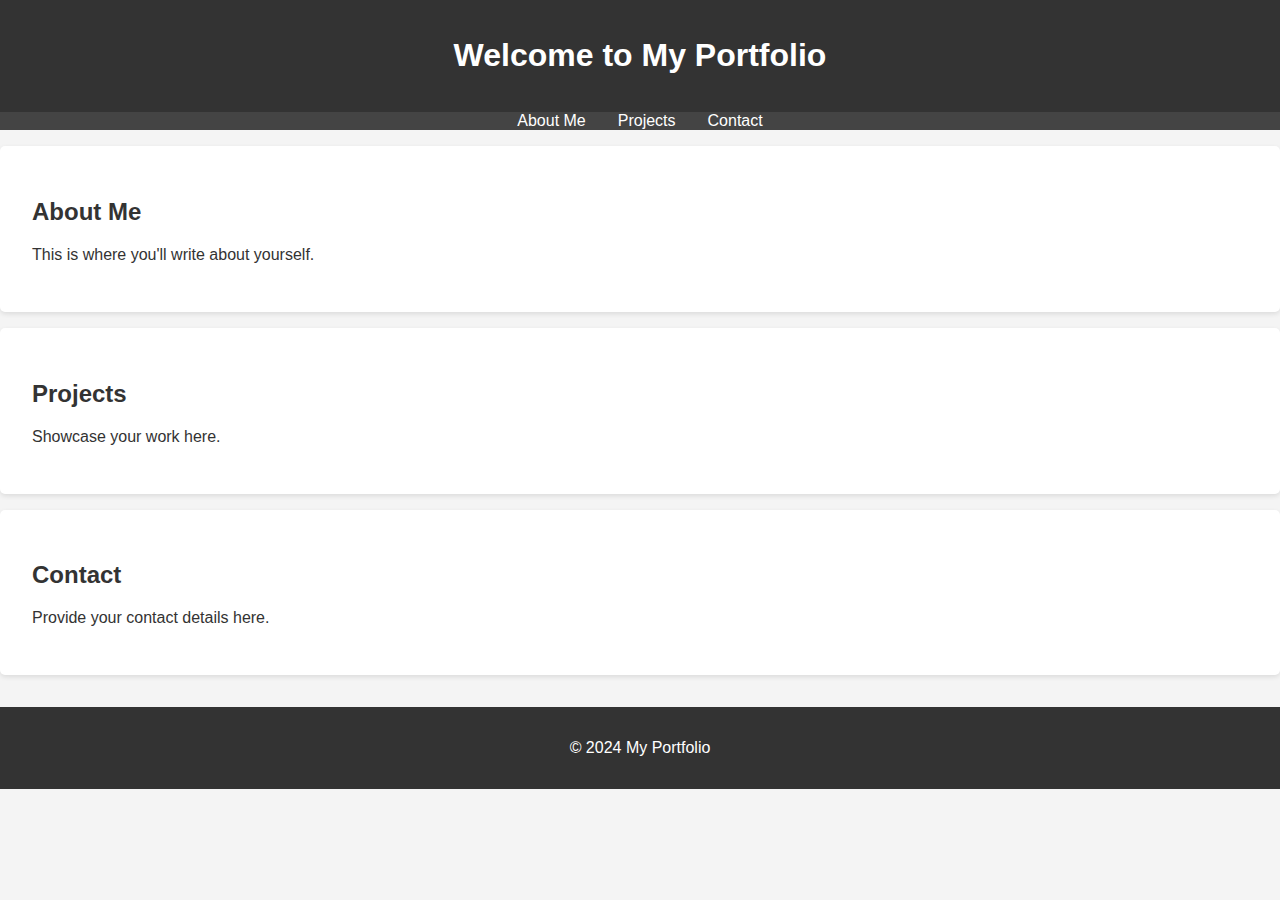
==== index.html @ e0c1cb02 "Track large files with Git LFS" ====
<!DOCTYPE html>
<html lang="en">
<head>
    <meta charset="UTF-8">
    <meta name="viewport" content="width=device-width, initial-scale=1.0">
    <title>My Portfolio</title>
    <link rel="stylesheet" href="style.css">
</head>
<body>
    <header>
        <h1>Welcome to My Portfolio</h1>
    </header>
    <nav>
        <ul>
            <li><a href="#about">About Me</a></li>
            <li><a href="#projects">Projects</a></li>
            <li><a href="#contact">Contact</a></li>
        </ul>
    </nav>
    <section id="about">
        <h2>About Me</h2>
        <p>This is where you'll write about yourself.</p>
    </section>
    <section id="projects">
        <h2>Projects</h2>
        <p>Showcase your work here.</p>
    </section>
    <section id="contact">
        <h2>Contact</h2>
        <p>Provide your contact details here.</p>
    </section>
    <footer>
        <p>&copy; 2024 My Portfolio</p>
    </footer>
</body>
</html>
---- style.css ----
body {
    font-family: Arial, sans-serif;
    margin: 0;
    padding: 0;
    background-color: #f4f4f4;
    color: #333;
}

header {
    background-color: #333;
    color: #fff;
    padding: 1rem 0;
    text-align: center;
}

nav ul {
    list-style: none;
    padding: 0;
    display: flex;
    justify-content: center;
    background-color: #444;
    margin: 0;
}

nav ul li {
    margin: 0 1rem;
}

nav ul li a {
    color: #fff;
    text-decoration: none;
}

section {
    padding: 2rem;
    margin: 1rem 0;
    background: #fff;
    border-radius: 5px;
    box-shadow: 0 2px 5px rgba(0, 0, 0, 0.1);
}

footer {
    text-align: center;
    padding: 1rem 0;
    background-color: #333;
    color: #fff;
    margin-top: 2rem;
}
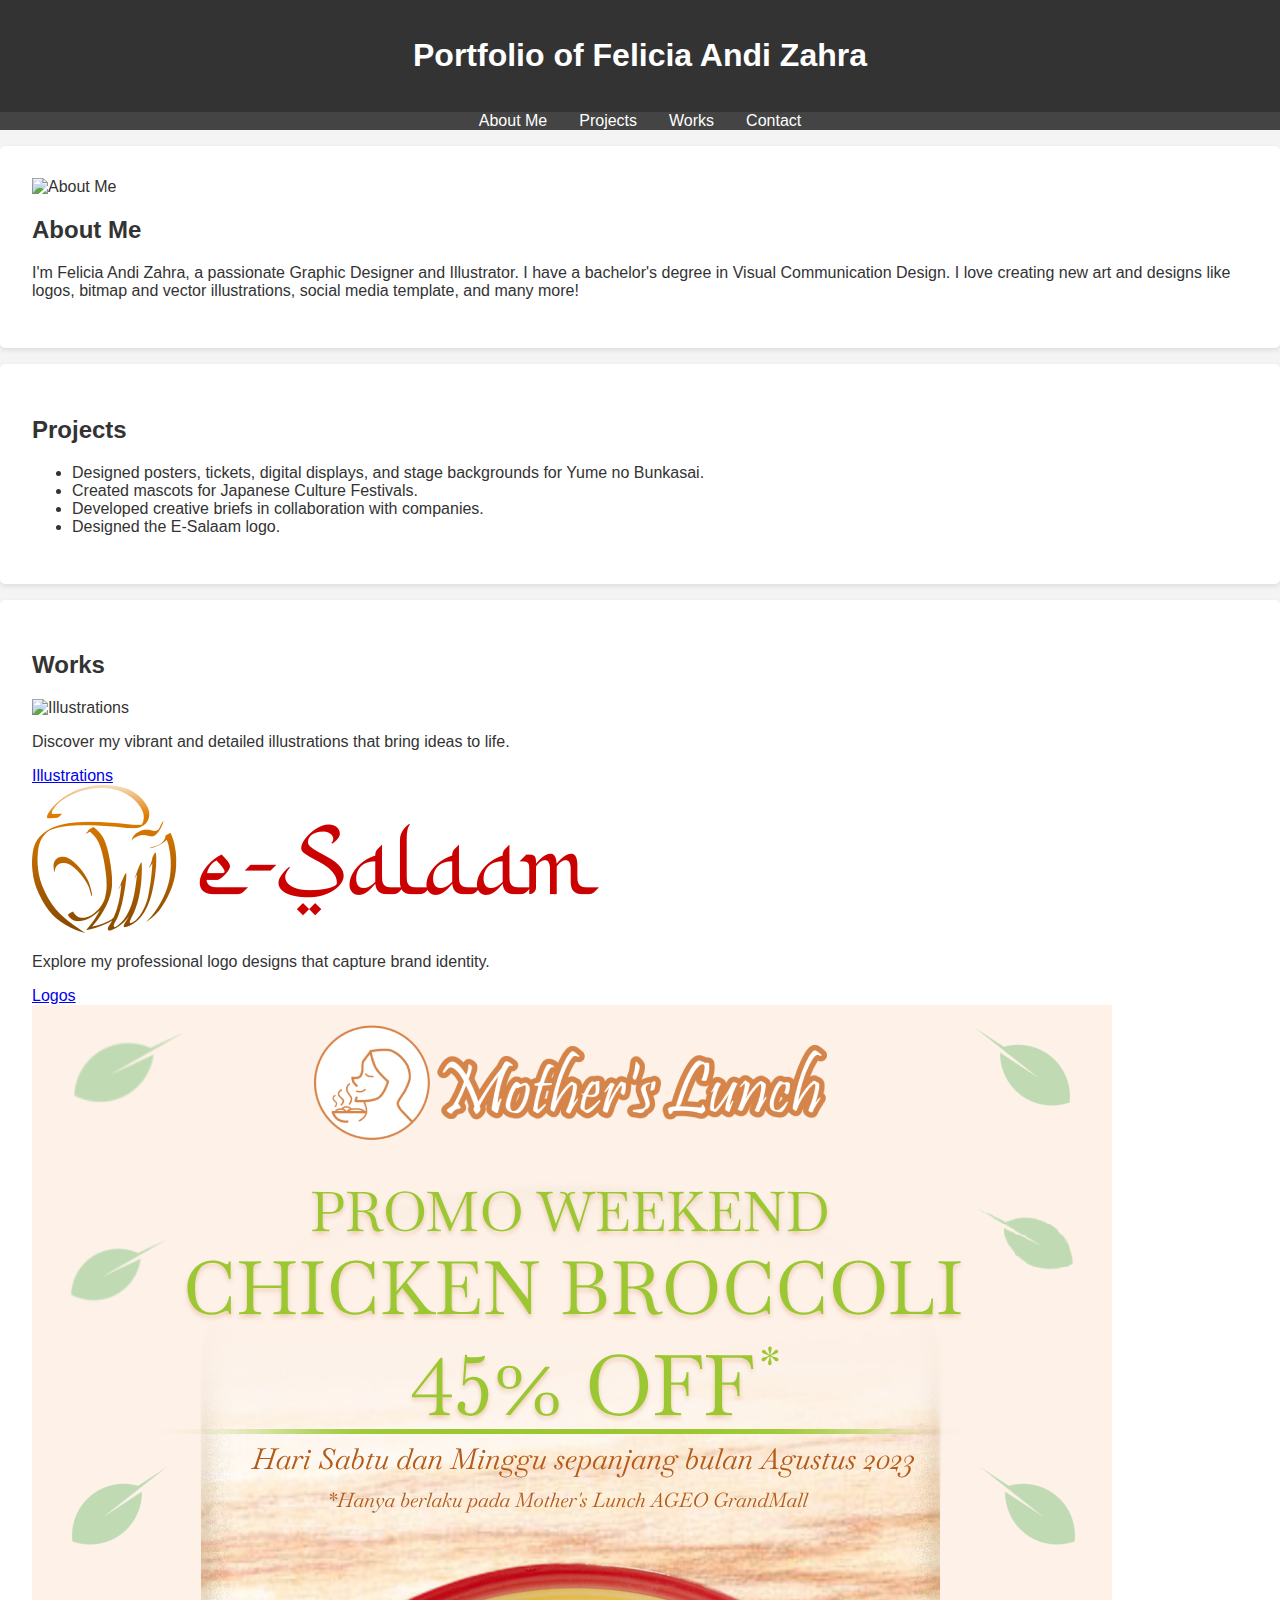
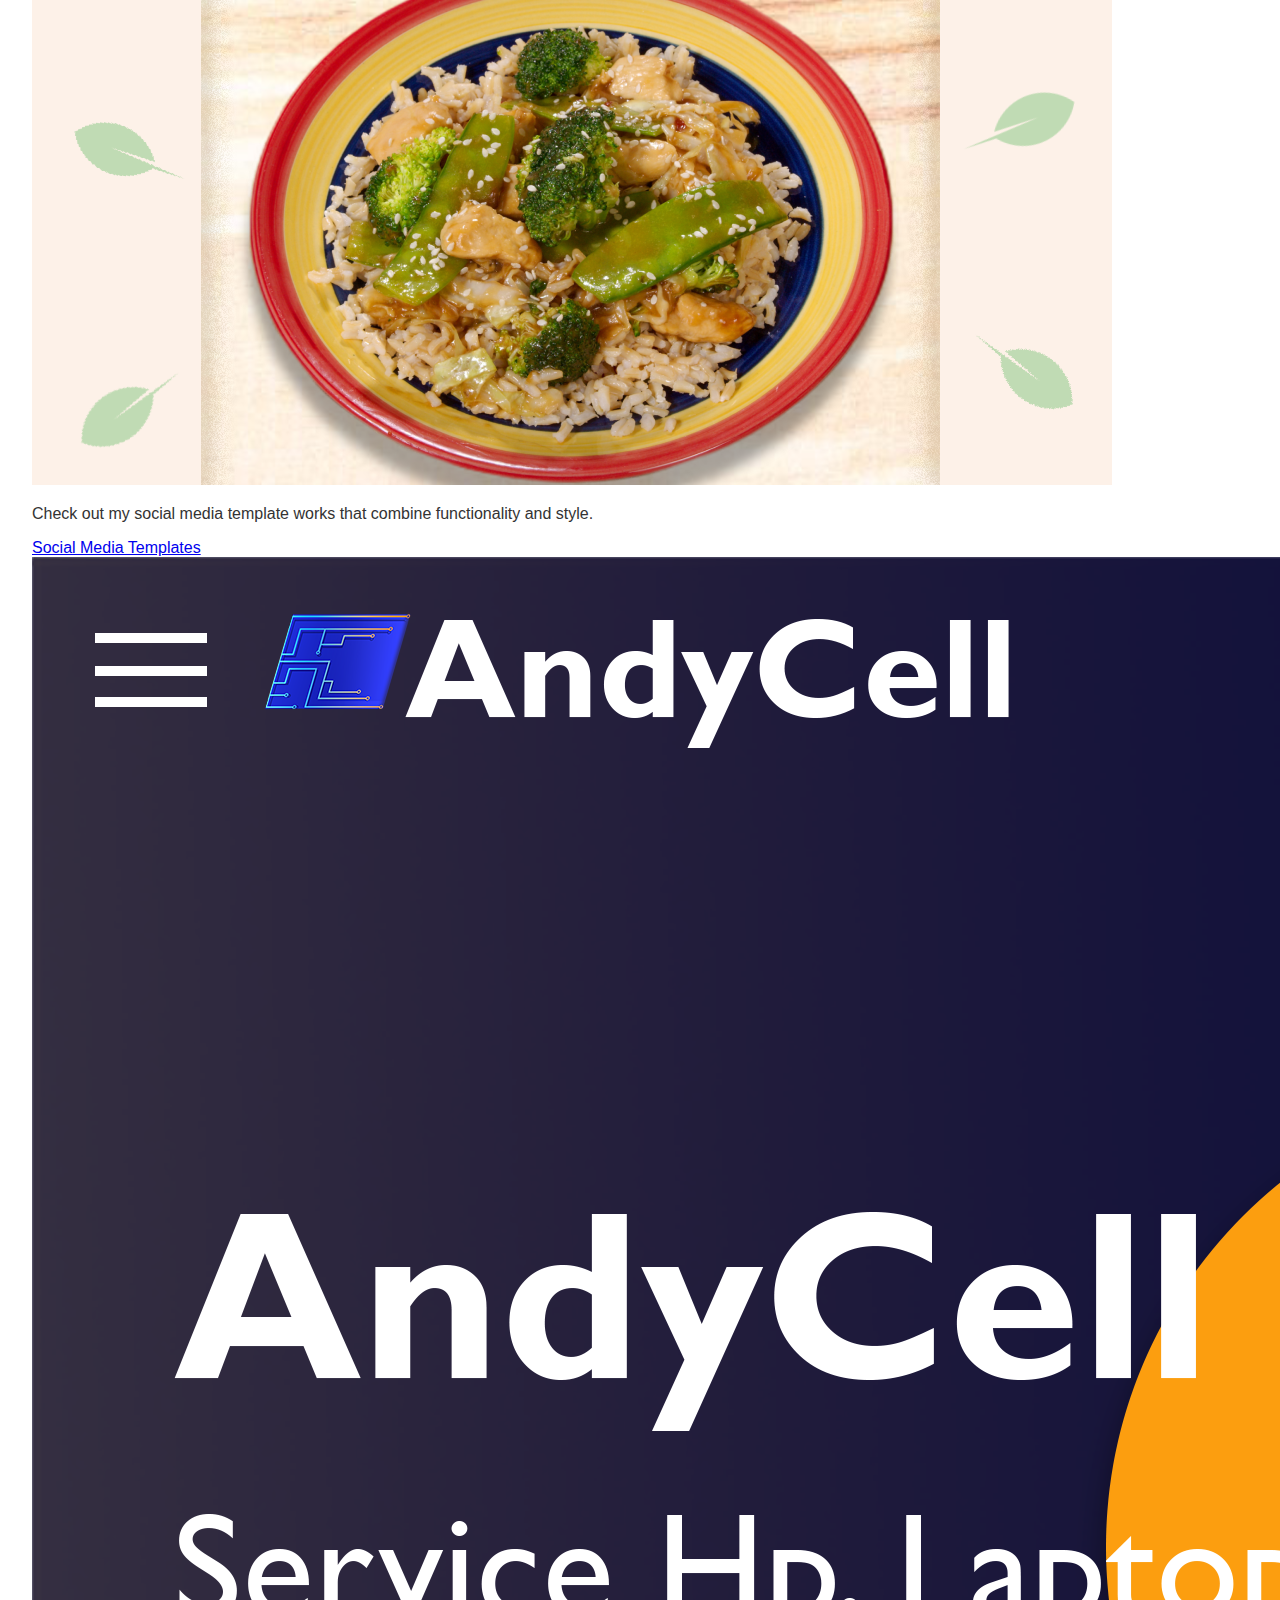
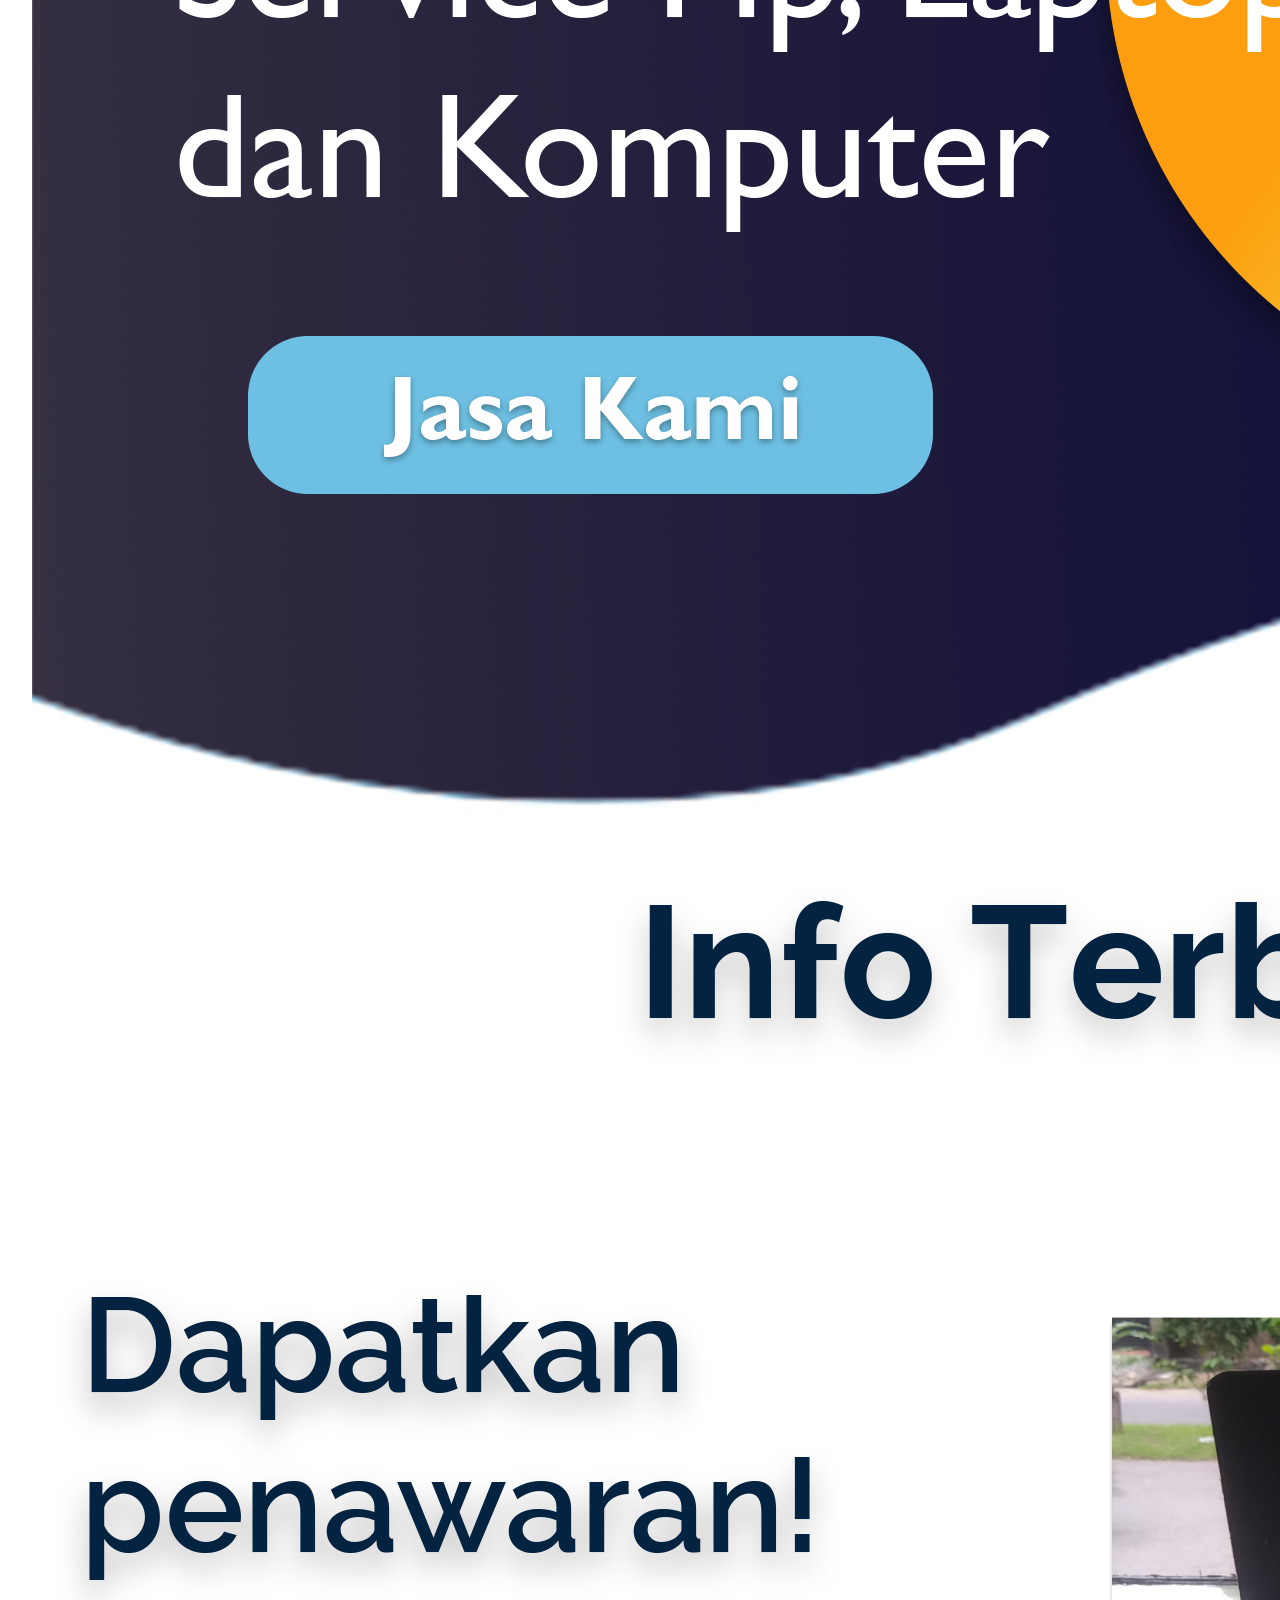
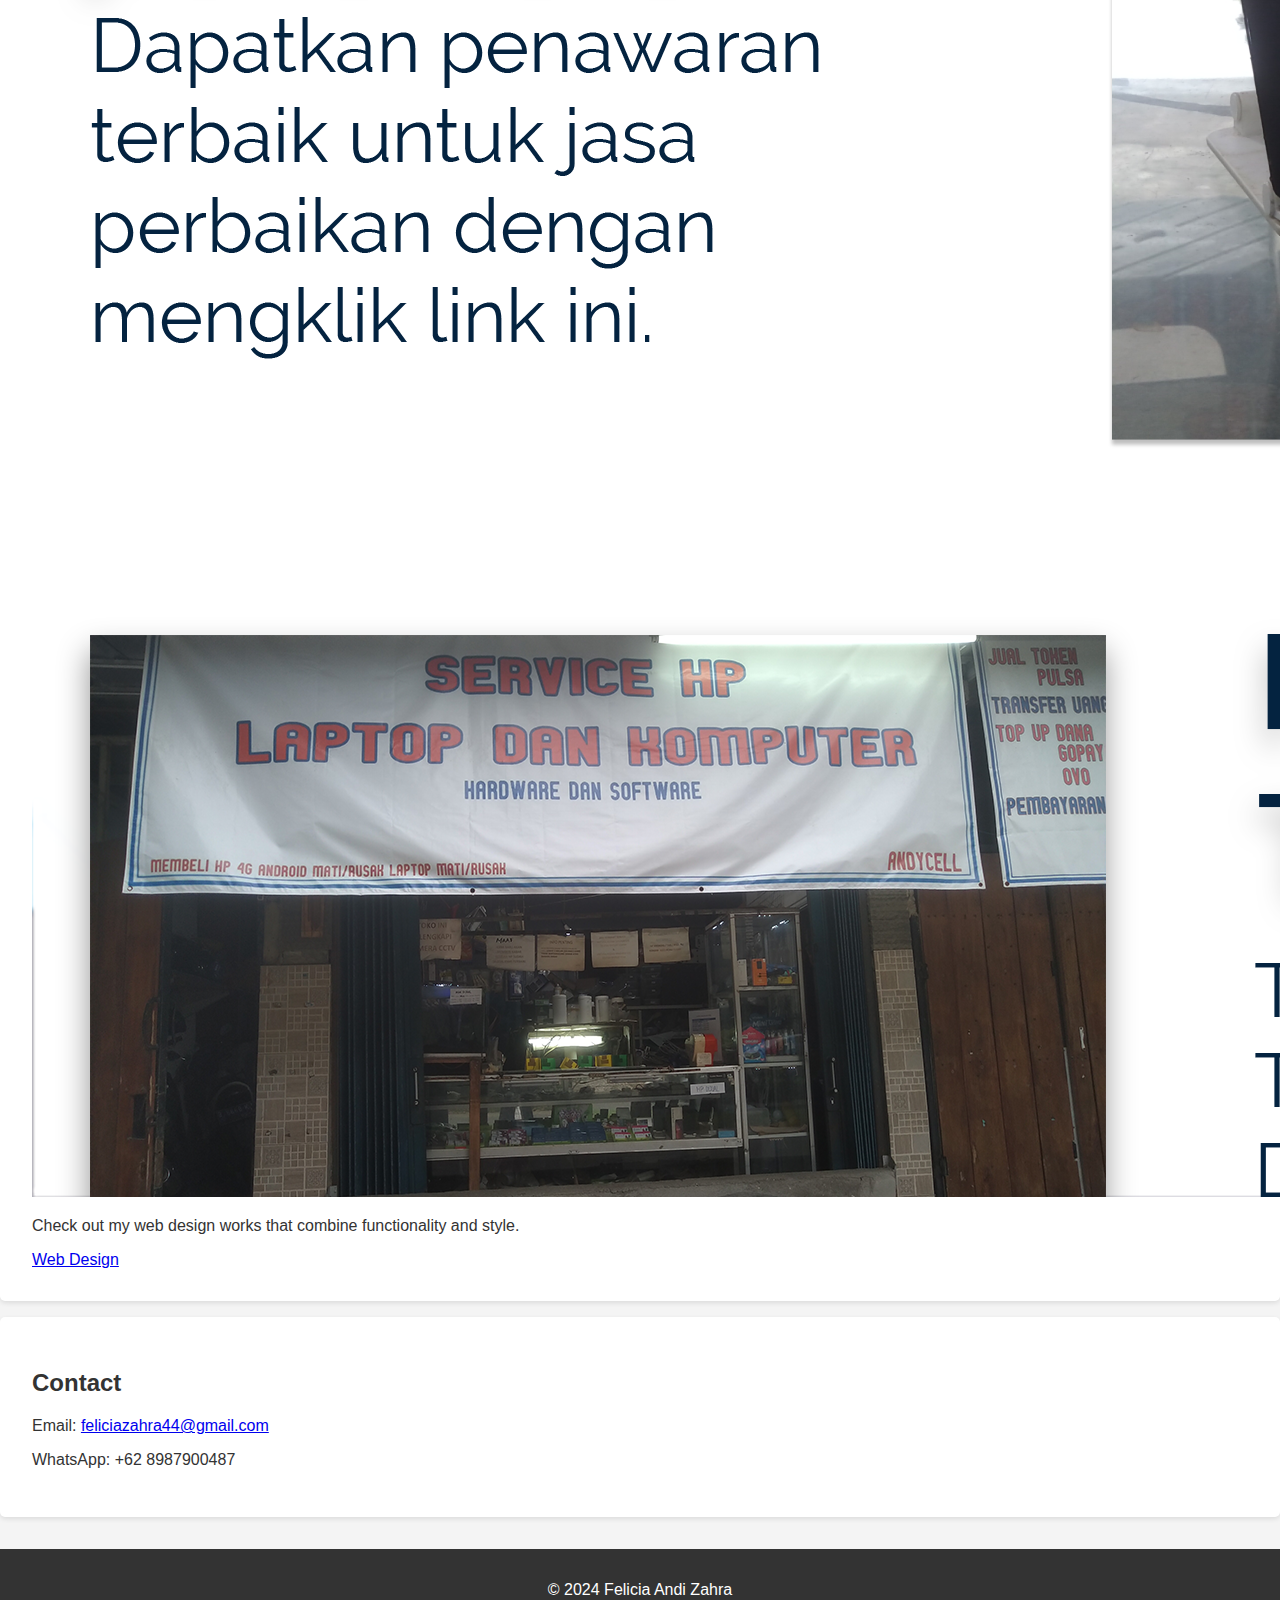
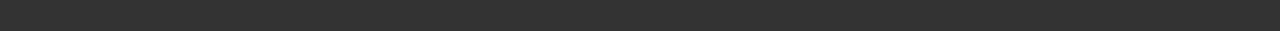
==== commit 02056028: "Update index.html" ====
--- a/index.html
+++ b/index.html
@@ -5,32 +5,81 @@
     <meta name="viewport" content="width=device-width, initial-scale=1.0">
     <title>My Portfolio</title>
     <link rel="stylesheet" href="style.css">
+    <link rel="preconnect" href="https://fonts.googleapis.com">
+    <link rel="preconnect" href="https://fonts.gstatic.com" crossorigin>
+    <link href="https://fonts.googleapis.com/css2?family=Lato:ital,wght@0,100;0,300;0,400;0,700;0,900;1,100;1,300;1,400;1,700;1,900&family=Parkinsans:wght@300..800&display=swap" rel="stylesheet">
 </head>
 <body>
     <header>
-        <h1>Welcome to My Portfolio</h1>
+        <h1 class="main-header">Portfolio of Felicia Andi Zahra</h1>
     </header>
     <nav>
         <ul>
             <li><a href="#about">About Me</a></li>
             <li><a href="#projects">Projects</a></li>
+            <li><a href="#works">Works</a></li>
             <li><a href="#contact">Contact</a></li>
         </ul>
     </nav>
-    <section id="about">
-        <h2>About Me</h2>
-        <p>This is where you'll write about yourself.</p>
+    <main>
+        <section id="about">
+            <div class="about-container">
+                <div class="about-image">
+                    <img src="Felicia Andi Zahra.jpg" alt="About Me">
+                </div>
+                <div class="about-text">
+                    <h2>About Me</h2>
+                    <p>
+                        I'm Felicia Andi Zahra, a passionate Graphic Designer and Illustrator. I have a bachelor's degree in Visual Communication Design. I love creating new art and designs like logos, bitmap and vector illustrations, social media template, and many more!
+                    </p>
+                </div>
+            </div>
+        </section>
+        <section id="projects">
+            <h2>Projects</h2>
+            <ul>
+                <li>Designed <span class="keyword">posters, tickets, digital displays, and stage backgrounds</span> for Yume no Bunkasai.</li>
+                <li>Created <span class="keyword">mascots</span> for Japanese Culture Festivals.</li>
+                <li>Developed <span class="keyword">creative briefs</span> in collaboration with companies.</li>
+                <li>Designed the E-Salaam <span class="keyword">logo</span>.</li>
+            </ul>
+        </section>
+        
+        <section id="works">
+        <h2>Works</h2>
+        <div class="project-category">
+            <img src="source/illust/bitmap/Evil.png" alt="Illustrations" class="category-image">
+            <p class="category-description">Discover my vibrant and detailed illustrations that bring ideas to life.</p>
+            <a href="illustrations.html" class="category-button">Illustrations</a>
+        </div>
+    
+        <div class="project-category">
+            <img src="source/logos/Logo ESalaam.png" alt="Logos" class="category-image">
+            <p class="category-description">Explore my professional logo designs that capture brand identity.</p>
+            <a href="logos.html" class="category-button">Logos</a>
+        </div>
+        <div class="project-category">
+            <img src="source\sosmed\igmother.png" alt="Social Media Templates" class="category-image">
+            <p class="category-description">Check out my social media template works that combine functionality and style.</p>
+            <a href="Social Media.html" class="category-button">Social Media Templates</a>
+        </div>
+
+        <div class="project-category">
+            <img src="source/UI/land dkv3.png" alt="Web Design" class="category-image">
+            <p class="category-description">Check out my web design works that combine functionality and style.</p>
+            <a href="WebDesign.html" class="category-button">Web Design</a>
+        </div>
     </section>
-    <section id="projects">
-        <h2>Projects</h2>
-        <p>Showcase your work here.</p>
+            </div>
     </section>
-    <section id="contact">
+        <section id="contact">
         <h2>Contact</h2>
-        <p>Provide your contact details here.</p>
+        <p>Email: <a href="mailto:feliciazahra44@gmail.com" class="contact-link">feliciazahra44@gmail.com</a></p>
+        <p>WhatsApp: +62 8987900487</p>
     </section>
+</main>
     <footer>
-        <p>&copy; 2024 My Portfolio</p>
+        <p>&copy; 2024 Felicia Andi Zahra</p>
     </footer>
 </body>
-</html>+</html>
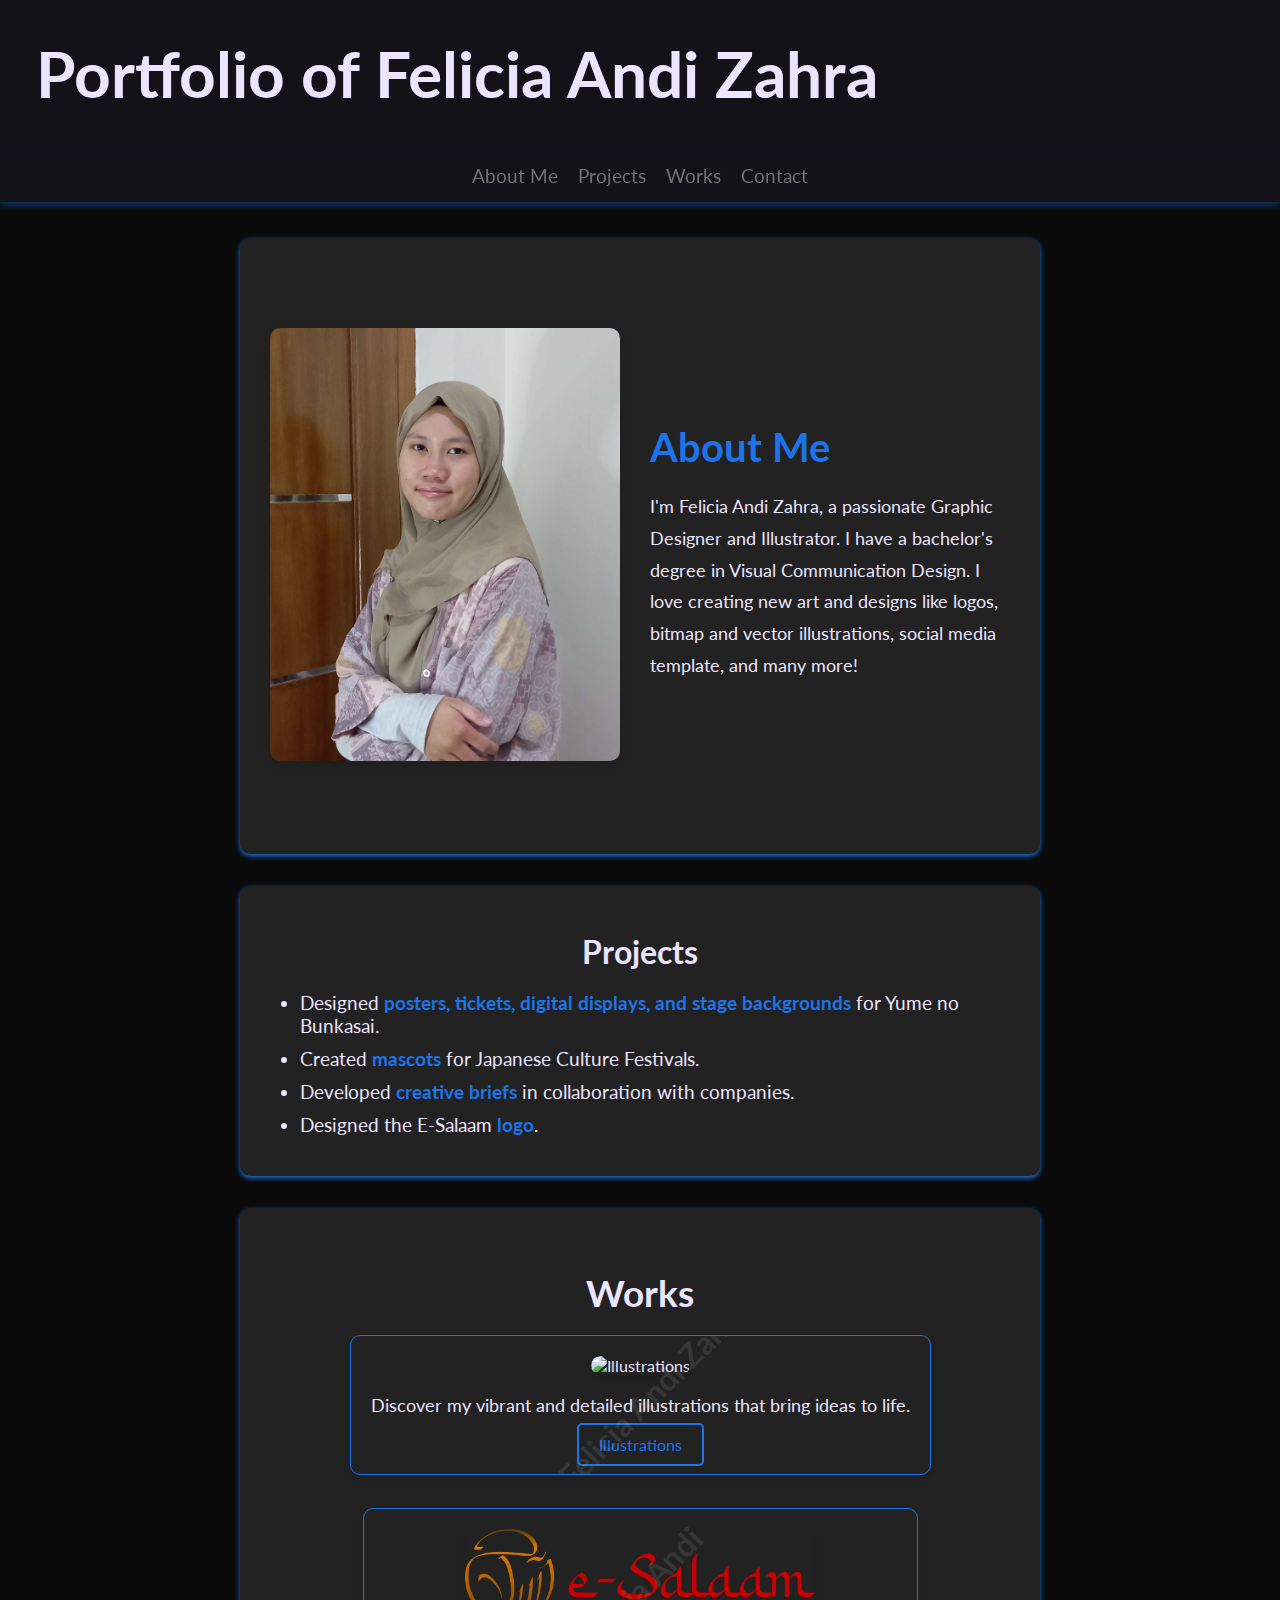
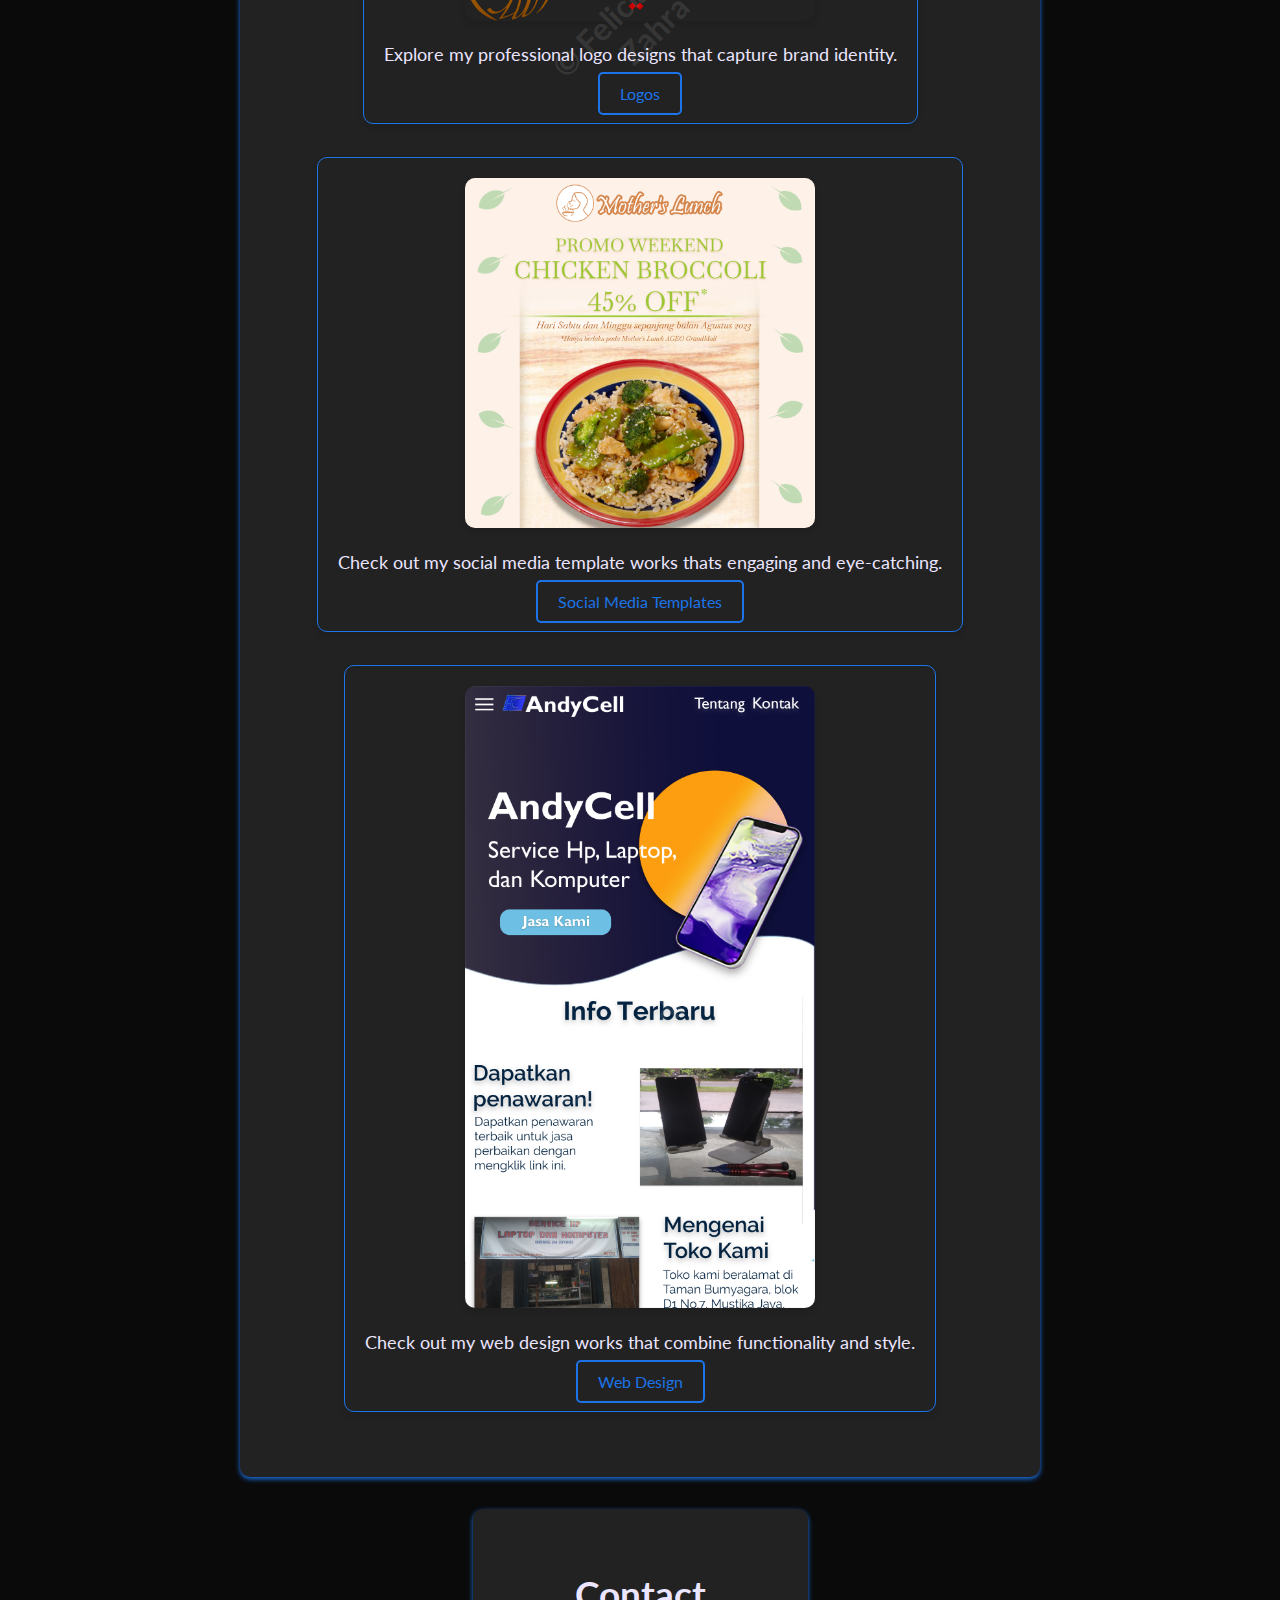
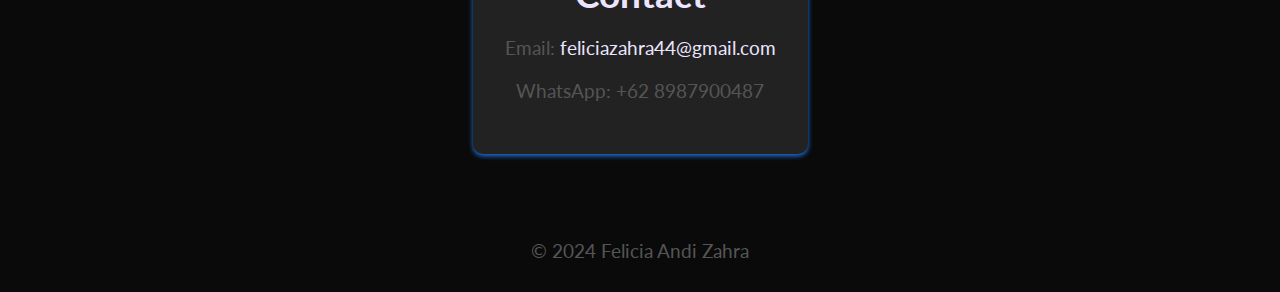
==== commit ae7fd6c5: "Update index.html" ====
--- a/index.html
+++ b/index.html
@@ -60,7 +60,7 @@
         </div>
         <div class="project-category">
             <img src="source\sosmed\igmother.png" alt="Social Media Templates" class="category-image">
-            <p class="category-description">Check out my social media template works that combine functionality and style.</p>
+            <p class="category-description">Check out my social media template works thats engaging and eye-catching.</p>
             <a href="Social Media.html" class="category-button">Social Media Templates</a>
         </div>
 
--- a/style.css
+++ b/style.css
@@ -1,48 +1,489 @@
 body {
-    font-family: Arial, sans-serif;
+    font-family: Lato, sans-serif;
     margin: 0;
     padding: 0;
-    background-color: #f4f4f4;
-    color: #333;
-}
-
+    background-color: #0a0a0a;
+    color: #ece5ff;
+}
 header {
-    background-color: #333;
-    color: #fff;
-    padding: 1rem 0;
-    text-align: center;
+    background-color: #121218;
+    color: #ece5ff;
+    padding: 20px;
+    box-shadow: 0 0 8px #1c74e8;
+}
+header h1 {
+    text-align: left;
+    margin: 1rem;
+    font-size: 4rem;
+    font-weight: bold;
+    line-height: 1.2;
+}
+main {
+    display: flex;
+    flex-direction: column;
+    align-items: center;
+    margin: 0 auto;
+    max-width: 800px;
+    padding: 20px;
+}
+/* Keyframes for the animation */
+@keyframes slideInFromRight {
+    from {
+        transform: translateX(100%);
+        opacity: 0;
+    }
+    to {
+        transform: translateX(0);
+        opacity: 1;
+    }
+}
+
+/* Applying the animation to the main header */
+.main-header {
+    animation: slideInFromRight 0.7s ease-out;
+}
+
+nav {
+    background-color: #121218;
+    padding: 15px 20px; 
+    box-shadow: 0 4px 6px #2081ff53;
+    position: sticky;
+    top: 0; 
+    z-index: 10; 
 }
 
 nav ul {
     list-style: none;
+    display: flex; 
+    justify-content: center; 
+    margin: 0;
     padding: 0;
-    display: flex;
+}
+
+nav ul li {
+    margin: 0 10px; 
+}
+
+nav ul li a {
+    text-decoration: none;
+    color: #727272;
+    font-size: 1.2rem; 
+}
+
+nav ul li a:hover {
+    color: #1c74e8; 
+}
+/* About Section Styling */
+#about {
+    padding: 80px 20px;
+    background-color: #222222; /* Light background */
+}
+
+.about-container {
+    display: flex;
+    align-items: center;
     justify-content: center;
-    background-color: #444;
+    max-width: 1200px;
+    margin: 0 auto;
+    flex-wrap: wrap; /* Makes it responsive */
+}
+
+.about-image {
+    flex: 1;
+    text-align: center; /* Center the image */
+    padding: 10px;
+}
+
+.about-image img {
+    max-width: 100%;
+    border-radius: 10px; /* Smooth edges */
+    box-shadow: 0 4px 8px rgba(0, 0, 0, 0.1); /* Subtle shadow */
+}
+
+.about-text {
+    flex: 1;
+    padding: 20px;
+    color: #333; /* Dark text */
+}
+
+.about-text h2 {
+    font-size: 2.5rem;
+    margin-bottom: 20px;
+    color: #1c74e8; /* Accent color for the heading */
+    text-align: left;
+}
+
+.about-text p {
+    font-size: 1.1rem;
+    line-height: 1.8;
+    text-align: left;
+    color: #ece5ff; /* Subtle gray text */
+}
+#projects {
+    padding: 20px;
+    background-color: #222222; /* Adjust to match your site's theme */
+}
+
+#projects h2 {
+    font-size: 2rem;
+    color: #ece5ff;
+}
+
+#projects ul {
+    margin: 20px 0;
+    text-align: left;
+    padding-left: 40px; /* Indent the bullet points */
+}
+
+#projects li {
+    text-align: left;
+    font-size: 1.2rem;
+    color: #ece5ff;
+    margin-bottom: 10px;
+}
+.keyword {
+    color: #1c74e8;
+    font-weight: bold; /* Optional for emphasis */
+}
+
+.project-categories {
+    display: flex;
+    justify-content: center;
+    gap: 20px;
+    margin: 20px 0;
+}
+
+.category-link {
+    text-decoration: none;
+    font-size: 1.5rem;
+    color: #1c74e8;
+    padding: 10px 20px;
+    border: 2px solid #1c74e8;
+    border-radius: 5px;
+    transition: background-color 0.3s, color 0.3s;
+}
+
+.category-link:hover {
+    background-color: #1c74e8;
+    color: white;
+}
+h2 {
+    font-size: 2.3rem;
+    margin-bottom: 20px;
+}
+/* Layout for Project Categories */
+.project-category {
+    position: relative;
+    display: inline-block;
+    overflow: hidden;
+    align-items: center; /* Vertically center content */
+    gap: 20px; /* Space between image and text */
+    margin-bottom: 30px; /* Space between categories */
+    padding: 20px;
+    border: 1px solid #1c74e8; /* Optional border */
+    border-radius: 10px; /* Rounded corners */
+    background-color: transparent; /* Light gray background */
+    box-shadow: 0 4px 6px #0000001a; /* Subtle shadow */
+}
+.project-category::before {
+    content: "© Felicia Andi Zahra";
+    position: absolute;
+    top: 50%;
+    left: 50%;
+    transform: translate(-50%, -50%) rotate(-45deg);
+    font-size: 2rem;
+    color: #ffffff1c;
+    font-weight: bold;
+    pointer-events: none;
+    z-index: 2;
+}
+/* Style for Images */
+.category-image {
+    width: 350px; /* Adjust image size */
+    height: auto; /* Maintain aspect ratio */
+    border-radius: 10px; /* Rounded corners for the image */
+    box-shadow: 0 4px 6px #0000001a; /* Add shadow */
+}
+
+.category-info {
+    display: flex;
+    flex-direction: column; /* Stack the description and button */
+    justify-content: space-between;
+    align-items: flex-start;
+    gap: 10px; /* Space between description and button */
+    flex: 1;
+}
+
+.category-description {
+    font-size: 1.1rem; /* Adjust text size */
+    line-height: 1.6; /* Improve readability */
+    margin-bottom: 15px; /* Space below the description */
+    color: #ece5ff; /* Neutral text color */
+}
+
+/* Button Styling */
+.category-button {
+    text-decoration: none;
+    color: #1c74e8;
+    background-color: transparent;
+    border: 2px solid #1c74e8;
+    padding: 10px 20px;
+    font-size: 1rem;
+    border-radius: 5px;
+    box-shadow: none;
+    transition: background-color 0.3s, color 0.3s, transform 0.3s;
+    align-self: center; /* Centers the button */
+    margin-top: 10px; /* Pushes the button to the bottom */
+}
+
+.category-button:hover {
+    background-color: #1c74e8; /* Fill color on hover */
+    color: white; /* Change text color to white on hover */
+    transform: scale(1.05);
+}
+
+@media (max-width: 768px) {
+    .about-container {
+        flex-direction: column; /* Stack items vertically */
+        text-align: center; /* Center text */
+    }
+
+    .about-image,
+    .about-text {
+        flex: unset; /* Reset flex values for stacking */
+        max-width: 100%;
+    }
+    .project-category {
+        flex-direction: column; /* Stack content vertically */
+        text-align: center; /* Center-align text */
+    }
+
+    .category-image {
+        width: 80%; /* Scale down the image */
+        max-width: 300px;
+    }
+}
+
+#projects .category-link:hover {
+    background-color: #1c74e8;
+    color: white;
+}
+
+h1 {
+    font-size: 3rem;
+    margin-bottom: 10px;
+    text-align: center;
+}
+
+p {
+    text-align: center;
+    font-size: 1.2rem;
+    color: #555;
+    margin-bottom: 20px;
+}
+
+/* Hero Section */
+.hero-section {
+    text-align: center;
+    padding: 50px 20px;
+    background-color: #f9f9f9;
+    border-bottom: 1px solid #ddd;
+}
+
+/* Project Grid */
+.projects-grid {
+    display: grid;
+    grid-template-columns: repeat(auto-fit, minmax(300px, 1fr));
+    gap: 20px;
+    padding: 30px;
+    max-width: 1200px;
+    margin: 0 auto;
+}
+
+.project-item {
+    text-align: center;
+    transition: transform 0.3s ease;
+    padding: 10px; 
+    border: 0;
+    border-radius: 0;
+    box-shadow: 0 0 8px black;
+    display: inline-block;
+    position: relative;
+    overflow: hidden;
+}
+
+.project-item img {
+    display: block;
+    width: 100%;
+    height: auto;
+    border-radius: 5px;
+    margin-bottom: 0px;
+    transition: transform 0.3s ease;
+}
+.project-item::before {
+    content: "© Felicia Andi Zahra";
+    position: absolute;
+    top: 50%;
+    left: 50%;
+    transform: translate(-50%, -50%) rotate(-45deg);
+    font-size: 2rem;
+    color: #ffffff1c;
+    font-weight: bold;
+    pointer-events: none;
+    z-index: 2;
+}
+.project-item h3 {
+    font-size: 1.5rem;
+    margin-top: 10px;
+    margin-bottom: 0;
+}
+
+.project-item:hover {
+    transform: scale(1.05);
+}
+
+.project-item img:hover {
+    transform: scale(1.05);
+}
+
+/* Popup Overlay */
+.popup {
+    position: fixed;
+    top: 0;
+    left: 0;
+    width: 100%;
+    height: 100%;
+    background-color: #000000cc;
+    display: flex;
+    justify-content: center;
+    align-items: center;
+    z-index: 9999;
+    transition: opacity 0.3s ease;
+}
+
+/* Hidden State */
+.hidden {
+    display: none;
+}
+
+/* Popup Content */
+.popup-content {
+    display: flex; /* Use flex to arrange children side by side */
+    flex-direction: row; /* Arrange items in a row */
+    flex-wrap: wrap;
+    align-items: flex-start; /* Align items at the start */
+    background: #121218f3;
+    padding: 30px;
+    border-radius: 5px;
+    text-align: left; /* Align text to the left */
+    max-width: 1000px; /* Adjust max width as needed */
+    width: 90%;
+    position: relative;
+    gap: 20px;
+    overflow: hidden;
+    box-shadow: 0 0 6px #1c74e8;
+}
+
+/* Image Styling */
+.popup-content img {
+    width: 700px; /* Adjust width to control the size of the image */
+    height: auto;
+    border-radius: 5px;
+    margin-right: 20px; /* Space between image and text */
+}
+
+/* Text Container Styling */
+.popup-text {
+    display: flex;
+    flex-direction: column; /* Arrange text elements vertically */
+    justify-content: center;
+    flex: 1; /* Take up remaining space */
+    color: #ece5ff;
+}
+
+/* Header and Paragraph Styling */
+.popup-content h2 {
     margin: 0;
-}
-
-nav ul li {
-    margin: 0 1rem;
-}
-
-nav ul li a {
-    color: #fff;
+    font-size: 1.8rem;
+    color: #ece5ff;
+}
+
+.popup-content p {
+    font-size: 1rem;
+    color: #ece5ff;
+    font-weight:350;
+    margin: 10px 0;
+}
+/* Custom style for tall images */
+.popup.tall-image .popup-content img {
+    max-height: 90vh; /* Limit the image height to 80% of the viewport height */
+    flex: 1;
+    width: auto; /* Keep the aspect ratio */
+    margin: 0 auto; /* Center the image horizontally */
+}
+.popup-content::before {
+    content: "© Felicia Andi Zahra";
+    position: absolute;
+    top: 50%;
+    left: 30%;
+    transform: translate(-50%, -50%) rotate(-45deg);
+    font-size: 2rem;
+    color: #ffffff1c;
+    font-weight: bold;
+    pointer-events: none;
+    z-index: 2;
+    white-space: nowrap;
+    user-select: none;
+}
+.close-btn {
+    position: absolute;
+    top: 5px;
+    right: 10px;
+    font-size: 2rem;
+    color: #ece5ff;
+    cursor: pointer;
+    transition: color 0.3s;
+}
+
+.close-btn:hover {
+    color: #555;
+    font-weight: bold;
+}
+
+.contact-link {
+    color: #ece5ff;
     text-decoration: none;
 }
 
+.contact-link:hover {
+    font-weight: bold;
+    color: #1c74e8;
+}
+
 section {
+    text-align: center;
+    margin: 0 auto;
+    max-width: 800px;
     padding: 2rem;
     margin: 1rem 0;
-    background: #fff;
-    border-radius: 5px;
-    box-shadow: 0 2px 5px rgba(0, 0, 0, 0.1);
+    background: #222222;
+    border-radius: 10px;
+    box-shadow: 0 2px 5px #1c74e8;
 }
 
 footer {
-    text-align: center;
-    padding: 1rem 0;
-    background-color: #333;
-    color: #fff;
-    margin-top: 2rem;
-}+    text-align: center; /* Centers the button in the footer */
+    margin-top: 20px; /* Adds space above the footer */
+    padding: 10px 0;
+}
+
+footer .category-link {
+    display: inline-block; /* Ensures the button looks consistent */
+    margin-top: 10px;
+}
+
+img {
+    pointer-events: none; /* Disables interaction with the image */
+    user-select: none; /* Prevents text selection */
+    -webkit-user-drag: none; /* Prevents image dragging in WebKit browsers */
+}
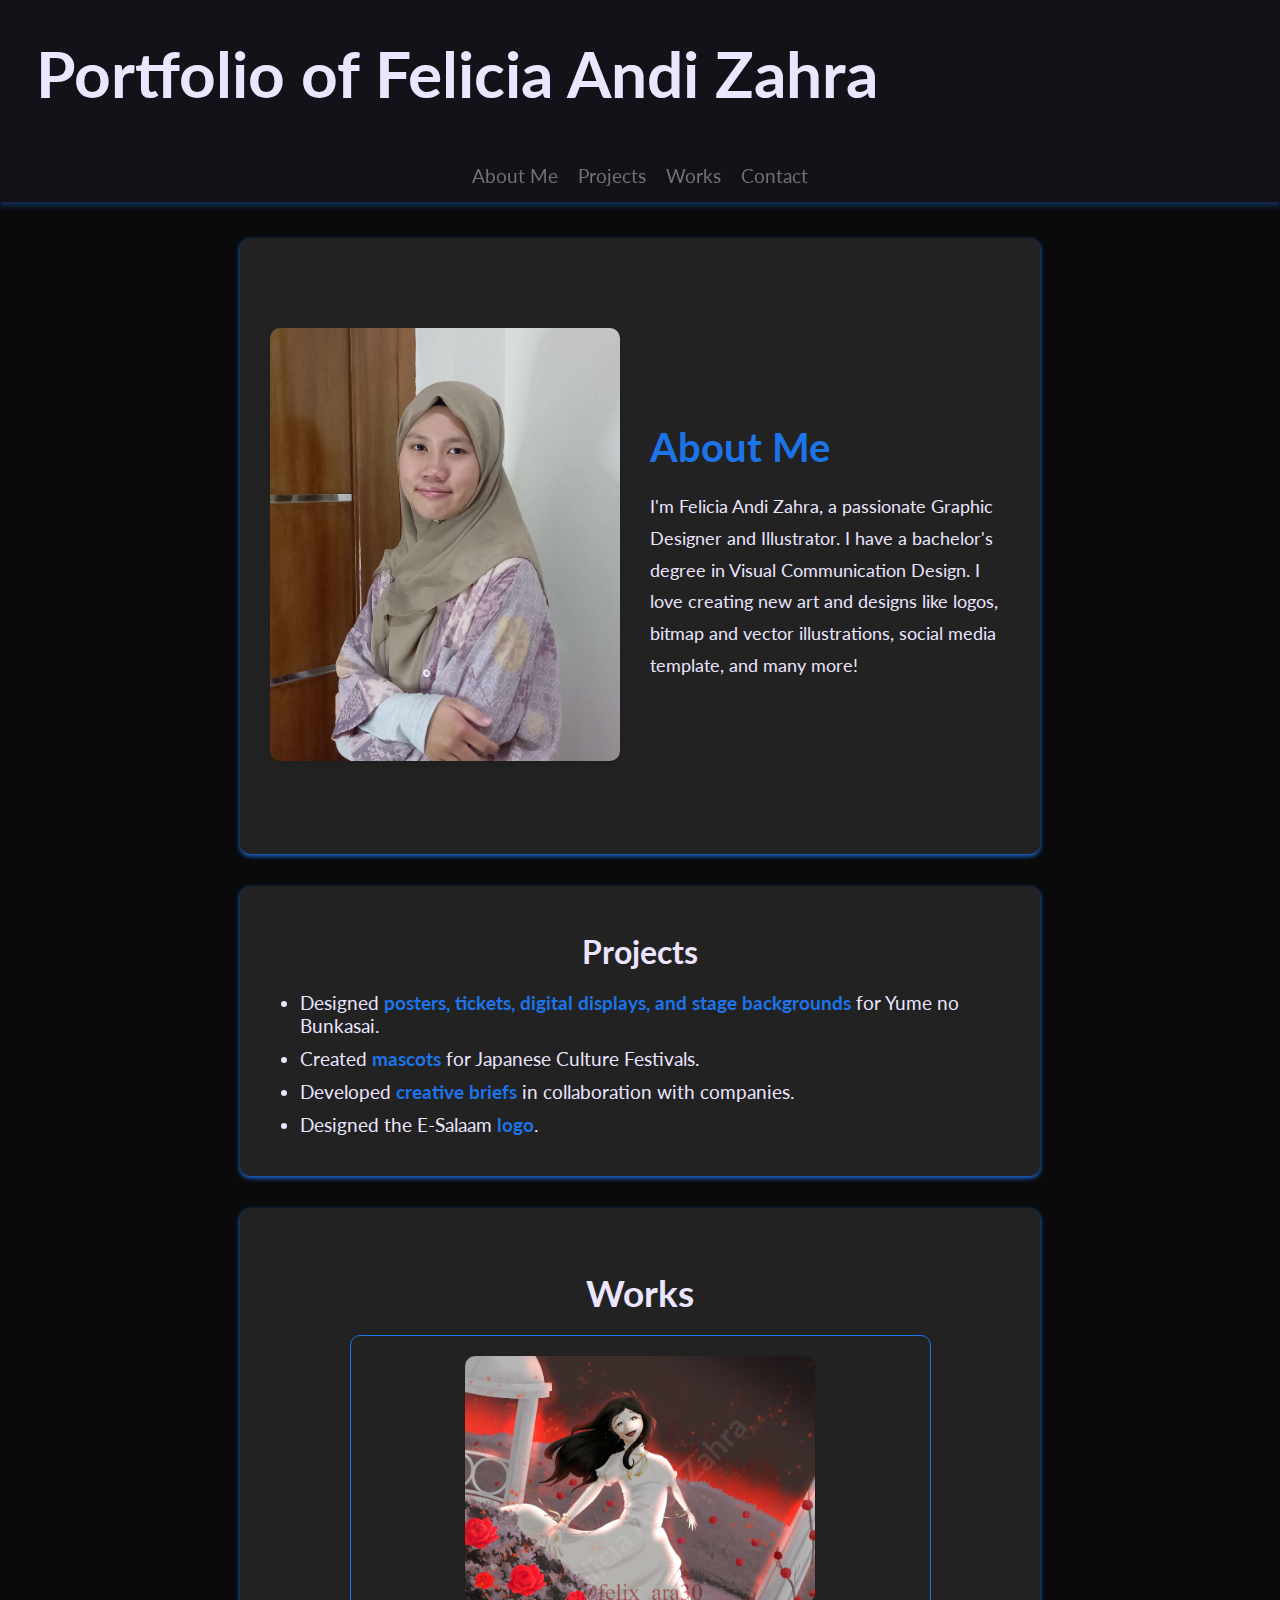
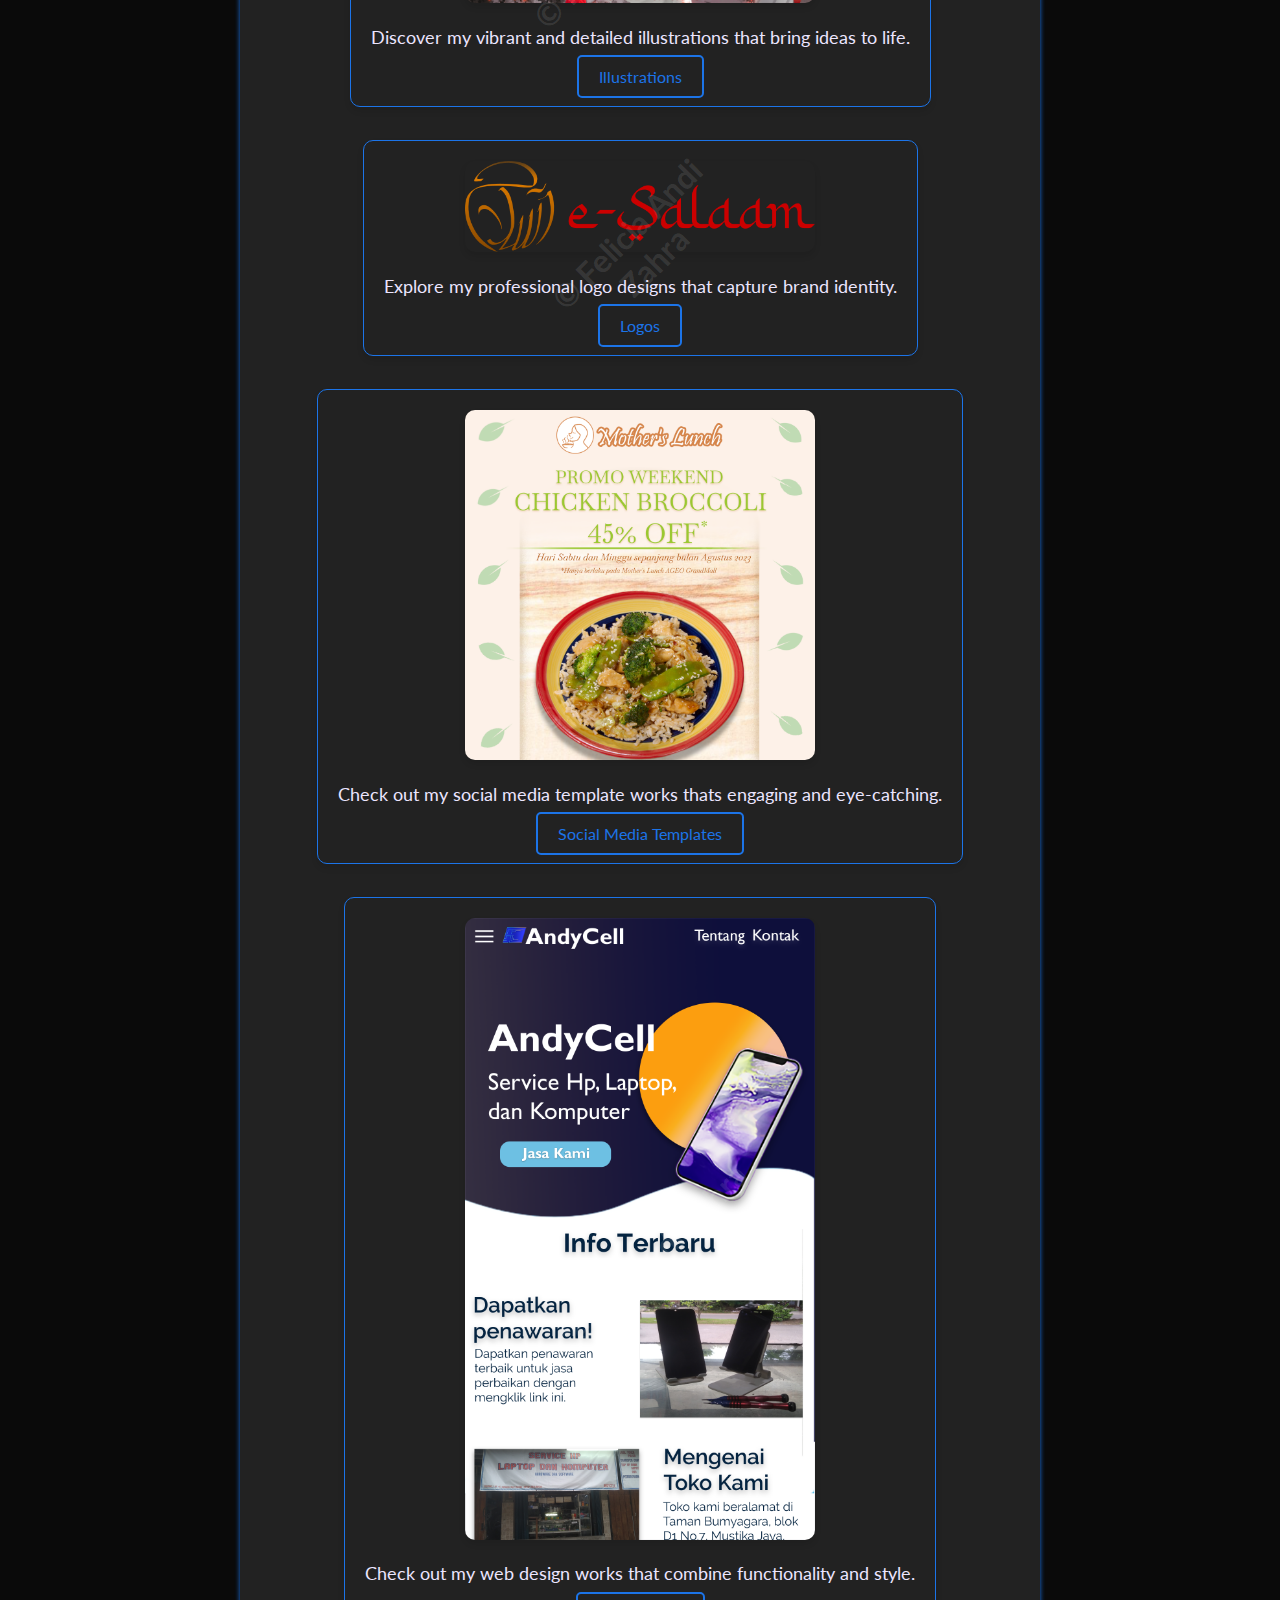
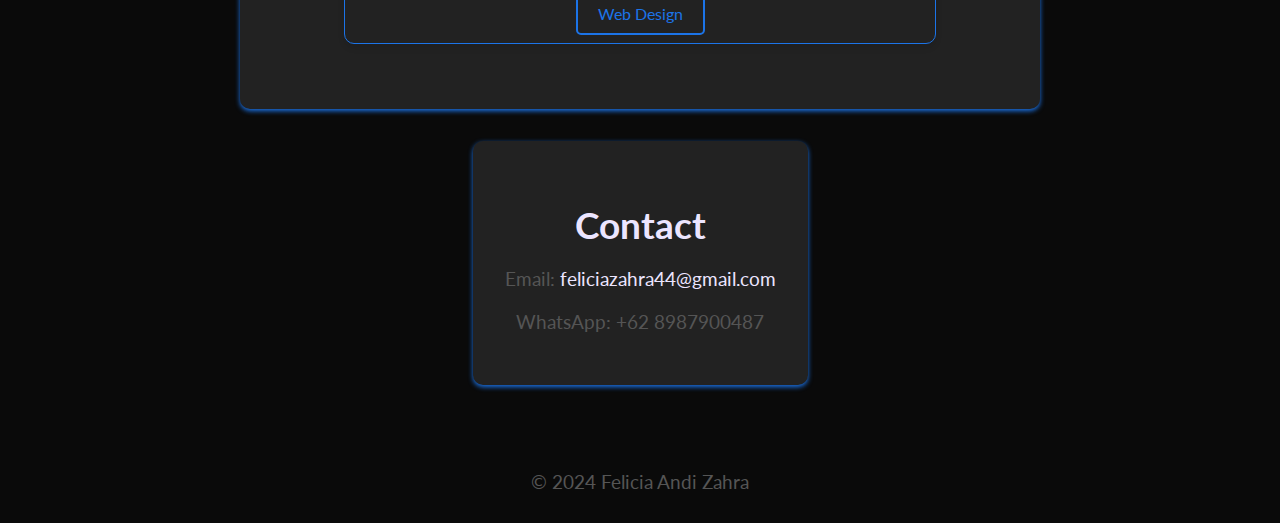
==== commit e59efa97: "Update index.html" ====
--- a/index.html
+++ b/index.html
@@ -48,7 +48,7 @@
         <section id="works">
         <h2>Works</h2>
         <div class="project-category">
-            <img src="source/illust/bitmap/Evil.png" alt="Illustrations" class="category-image">
+            <img src="source/illust/bitmap/Evil black.webp" alt="Illustrations" class="category-image">
             <p class="category-description">Discover my vibrant and detailed illustrations that bring ideas to life.</p>
             <a href="illustrations.html" class="category-button">Illustrations</a>
         </div>
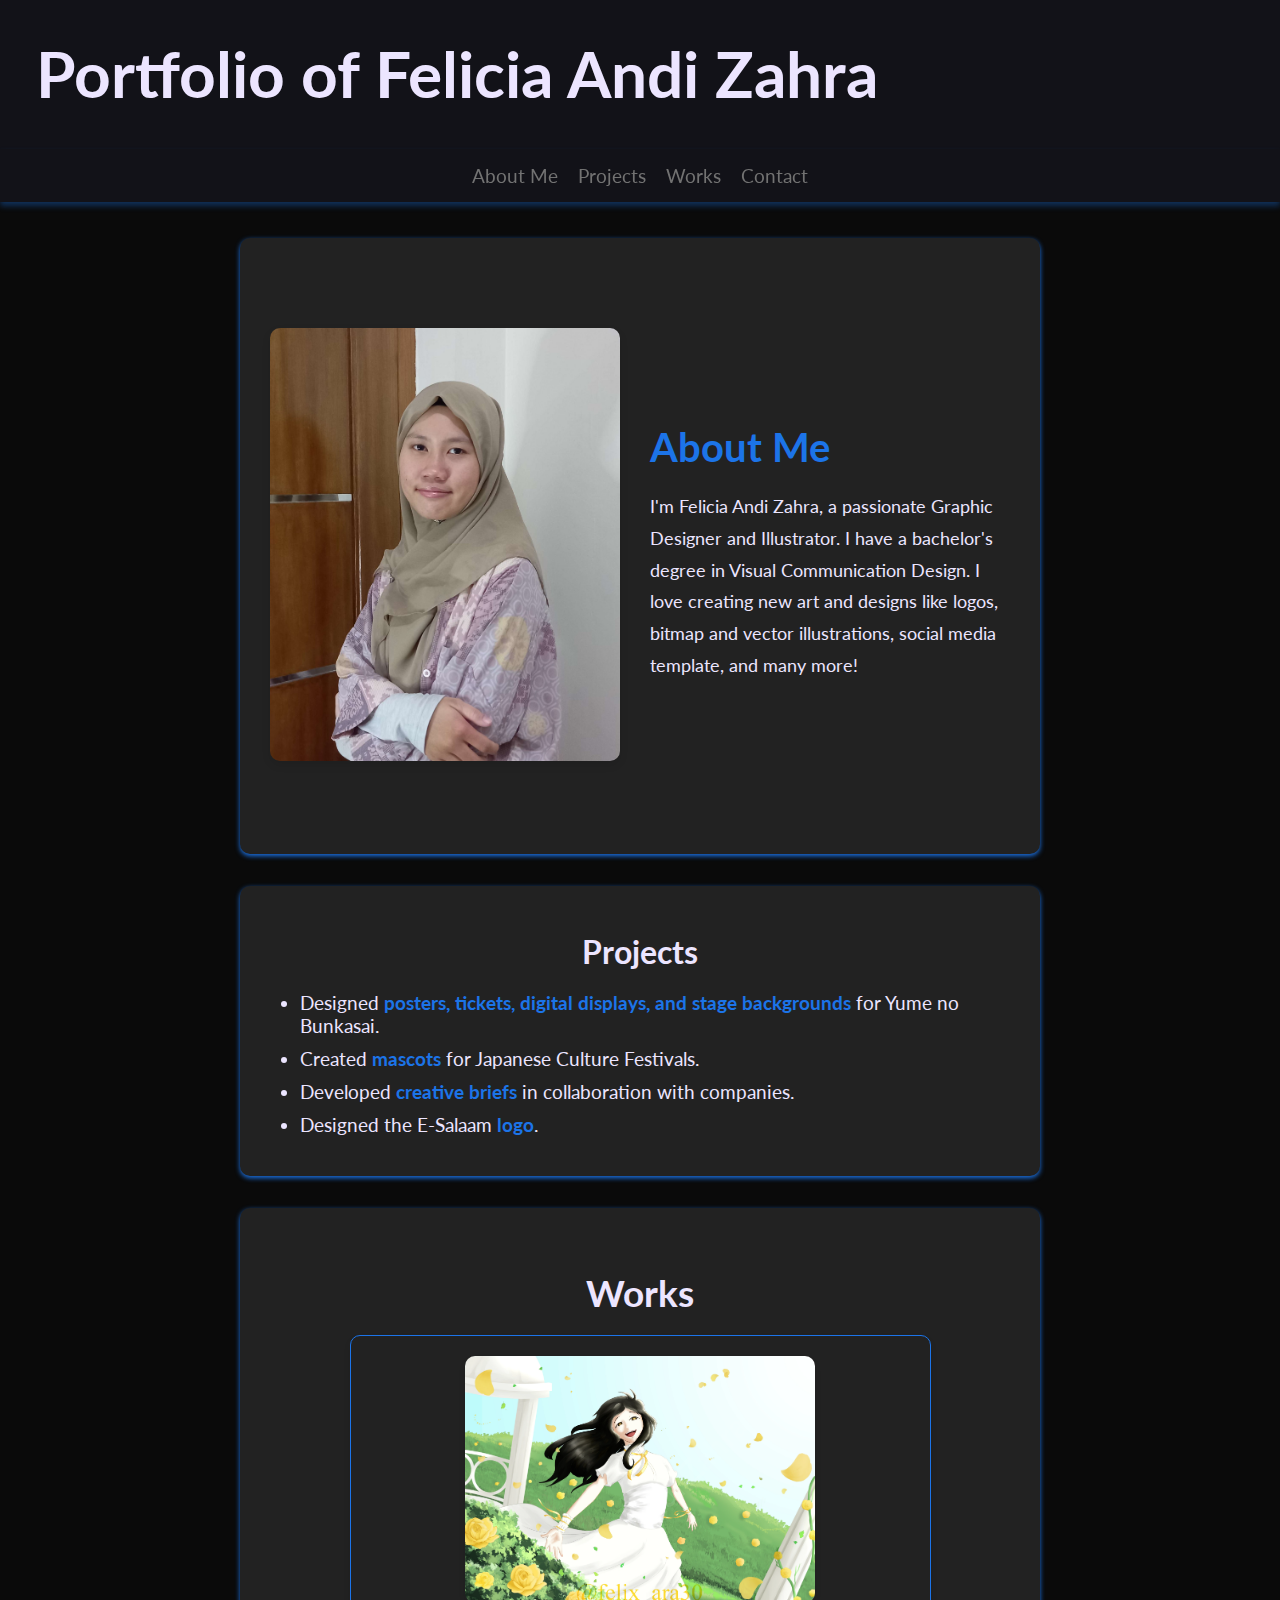
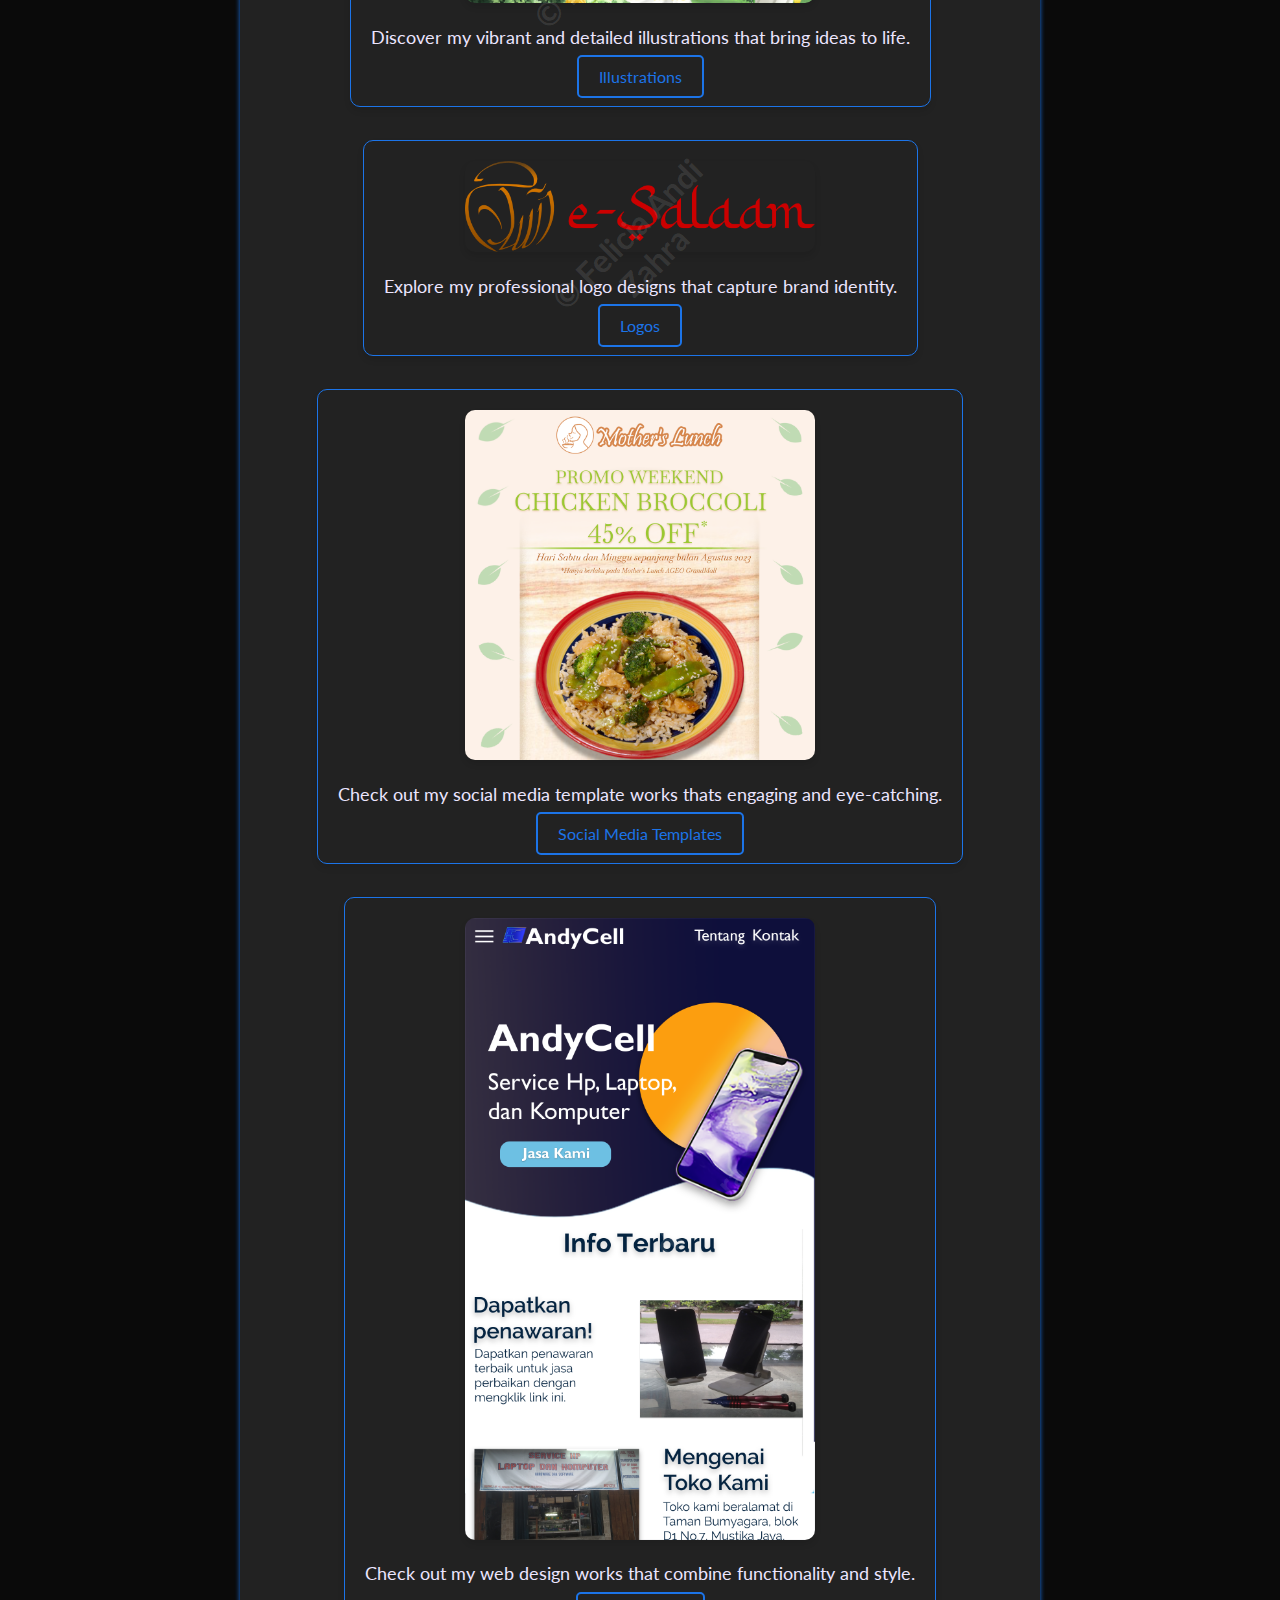
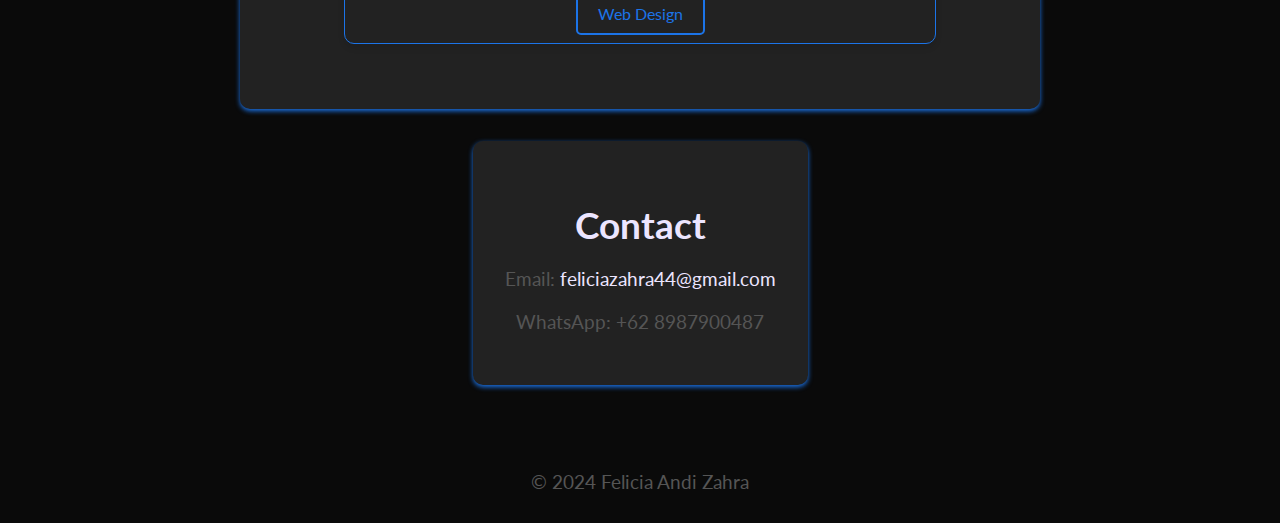
==== commit 249c8b9e: "Update index.html" ====
--- a/index.html
+++ b/index.html
@@ -48,7 +48,7 @@
         <section id="works">
         <h2>Works</h2>
         <div class="project-category">
-            <img src="source/illust/bitmap/Evil black.webp" alt="Illustrations" class="category-image">
+            <img src="source/illust/bitmap/Evil.webp" alt="Illustrations" class="category-image">
             <p class="category-description">Discover my vibrant and detailed illustrations that bring ideas to life.</p>
             <a href="illustrations.html" class="category-button">Illustrations</a>
         </div>
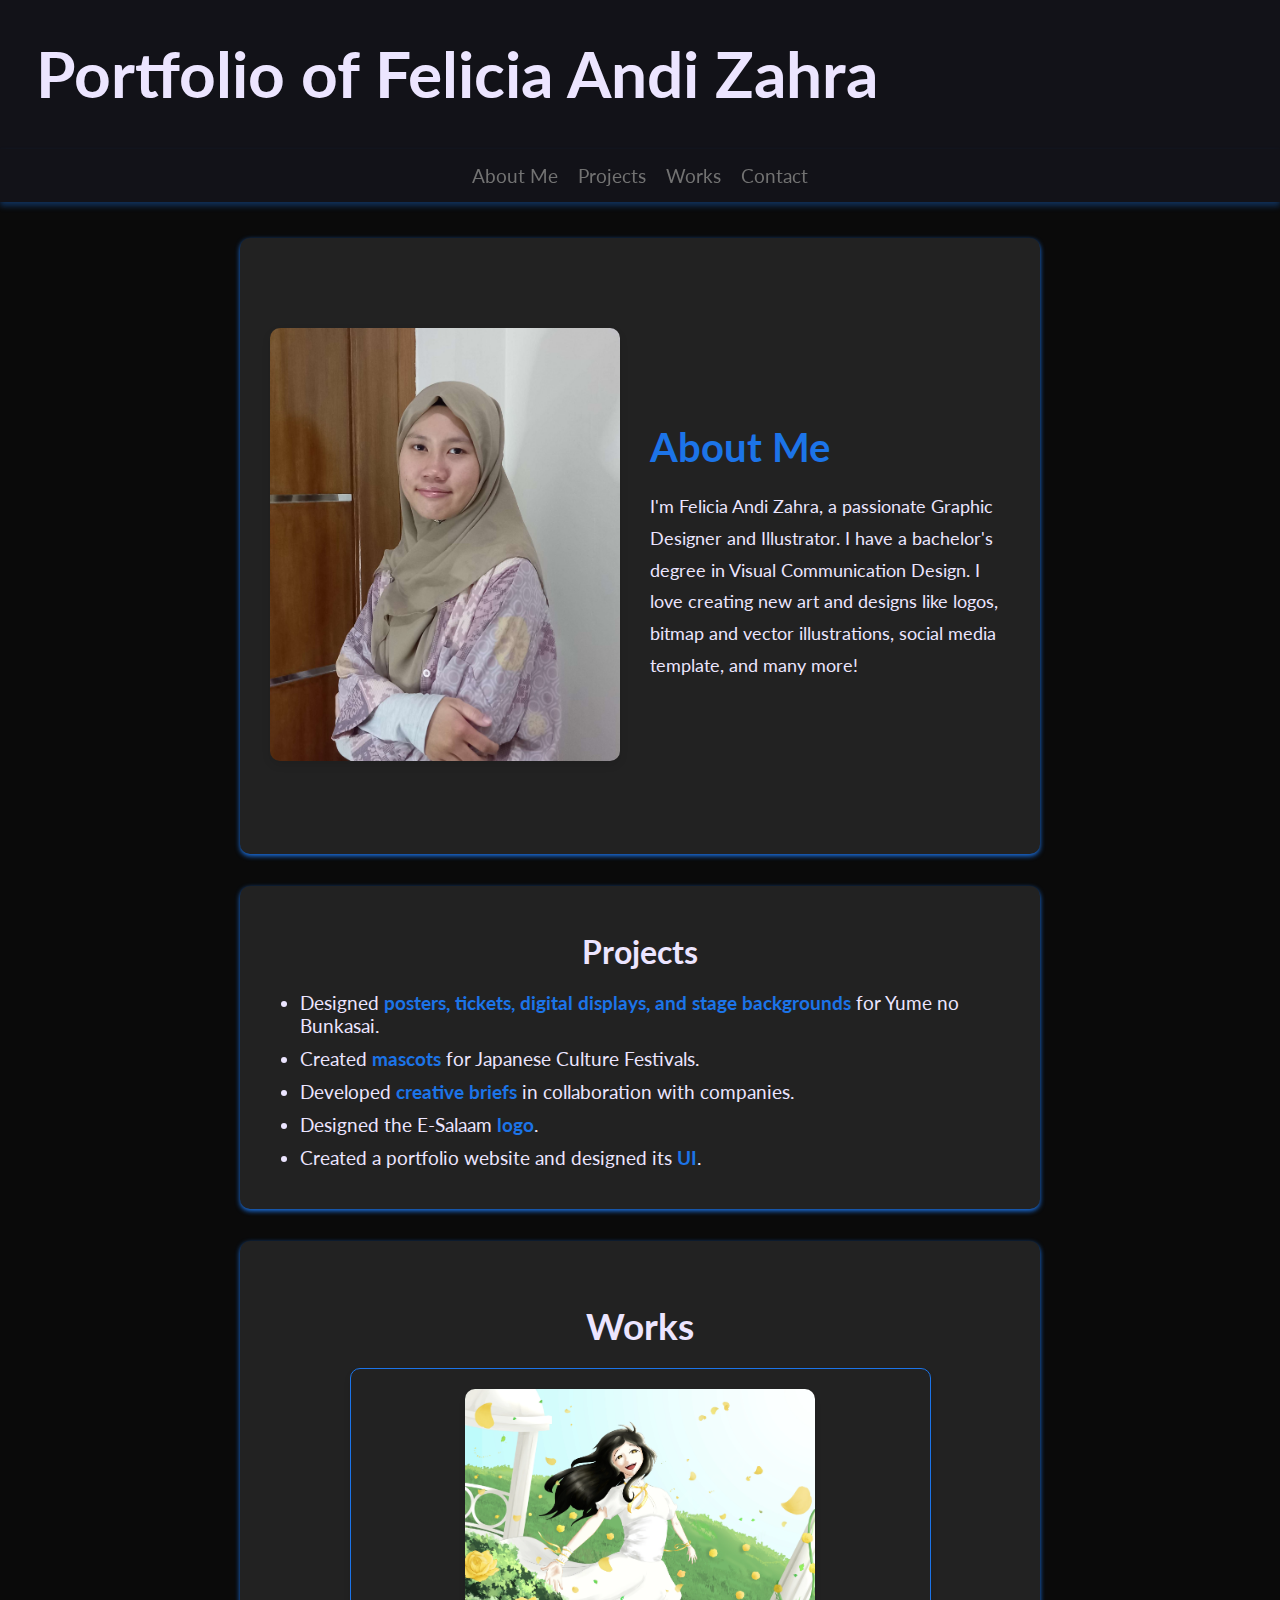
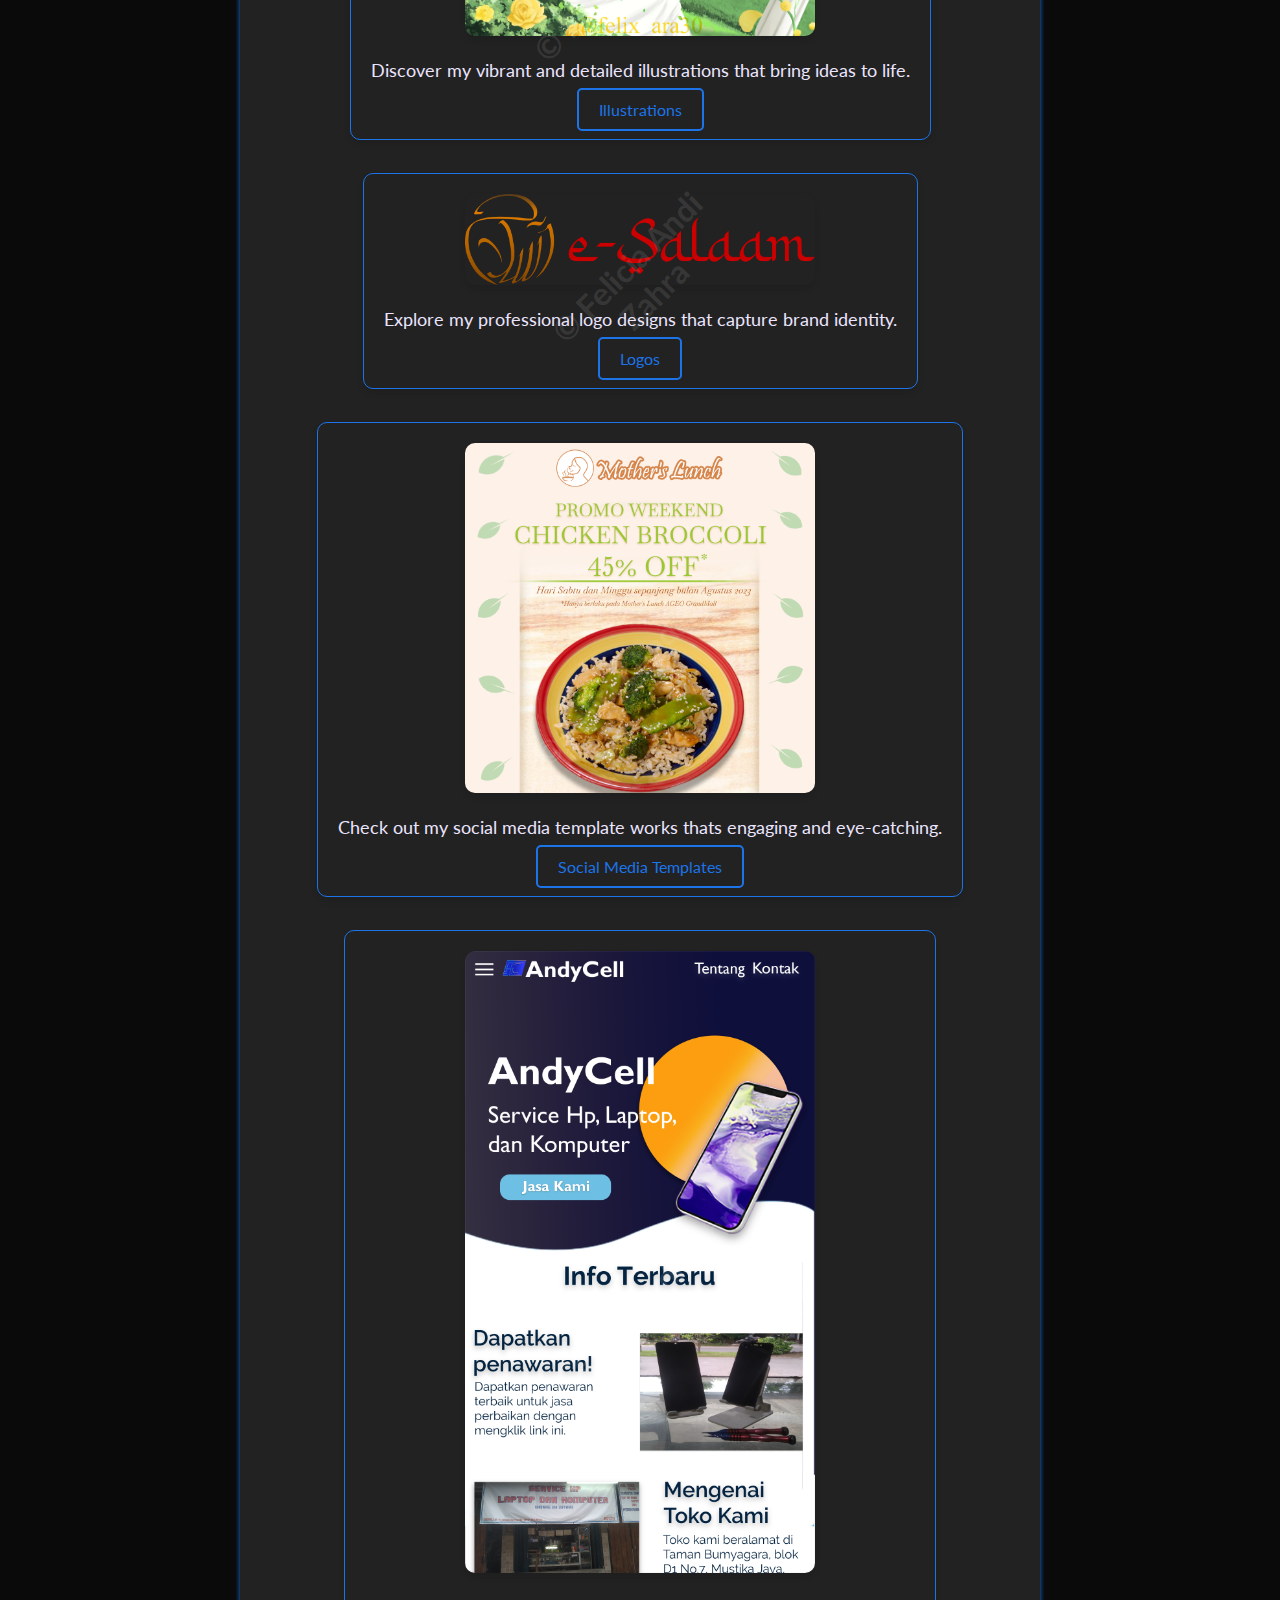
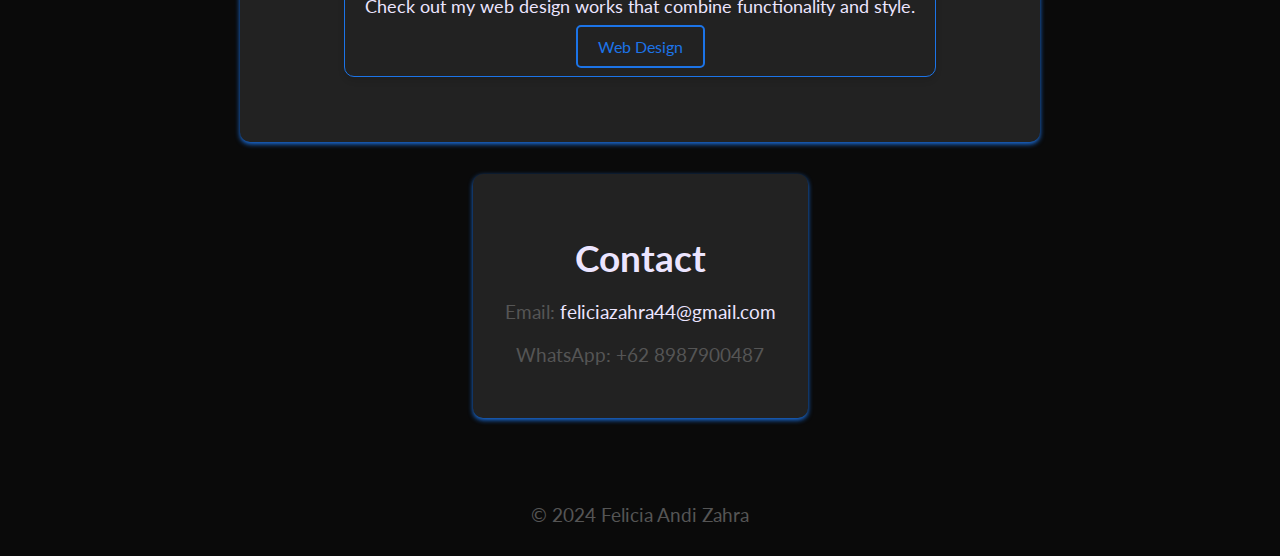
==== commit 7fac1041: "Update index.html" ====
--- a/index.html
+++ b/index.html
@@ -42,6 +42,7 @@
                 <li>Created <span class="keyword">mascots</span> for Japanese Culture Festivals.</li>
                 <li>Developed <span class="keyword">creative briefs</span> in collaboration with companies.</li>
                 <li>Designed the E-Salaam <span class="keyword">logo</span>.</li>
+                <li>Created a portfolio website and designed its <span class="keyword">UI</span>.</li>
             </ul>
         </section>
         
